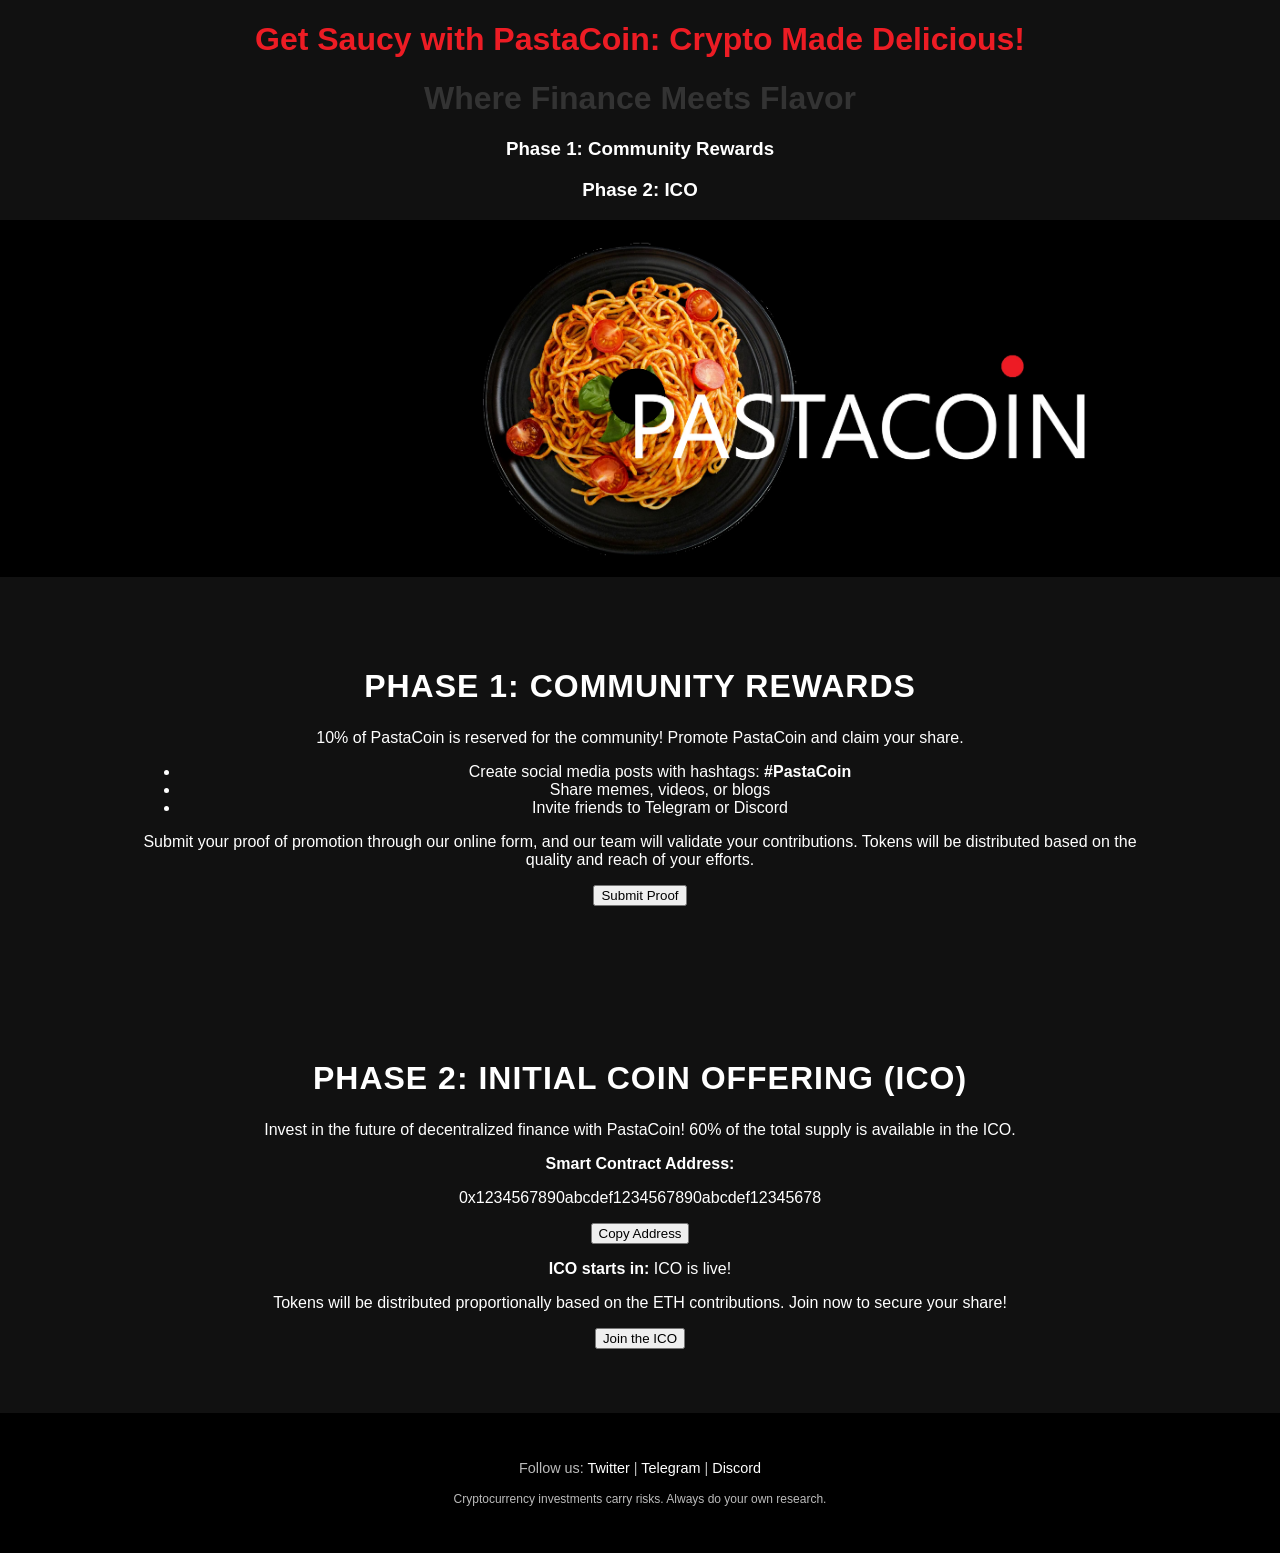
==== index.html @ d82b3928 "Add files via upload" ====
<!DOCTYPE html>
<html lang="en">
<head>
    <meta charset="UTF-8">
    <meta name="viewport" content="width=device-width, initial-scale=1.0">
    <title>PastaCoin | The Future of Decentralized Finance</title>
    <link rel="stylesheet" href="styles.css">
</head>
<body>
    <header class="header">
        <div class="container">
            <h1 style="color:#ED1C24;">Get Saucy with PastaCoin: Crypto Made Delicious!</h1>
            <h1 style="color:#333333;">Where Finance Meets Flavor</h1>
            <a href="#phase1" class="btn"><h3>Phase 1: Community Rewards</h3></a>
            <a href="#phase2" class="btn"><h3>Phase 2: ICO</h3></a>
        </div>
    </header>
<div class="banner">
  <img src="banner3.jpg" alt="Pastacoin Banner">
</div>
    <section id="phase1" class="phase">
        <div class="container">
            <h2>Phase 1: Community Rewards</h2>
            <p>10% of PastaCoin is reserved for the community! Promote PastaCoin and claim your share.</p>
            <ul>
                <li>Create social media posts with hashtags: <strong>#PastaCoin</strong></li>
                <li>Share memes, videos, or blogs</li>
                <li>Invite friends to Telegram or Discord</li>
            </ul>
            <p>Submit your proof of promotion through our online form, and our team will validate your contributions. Tokens will be distributed based on the quality and reach of your efforts.</p>
            <button class="btn" id="open-form-btn">Submit Proof</button>
<!-- Pop-Up Container -->
<div id="google-form-popup" class="popup hidden">
    <div class="popup-content">
        <span id="close-popup-btn" class="close-btn">&times;</span>
        <h2>Submit Your Promotion Proof</h2>
        <iframe 
            src="https://docs.google.com/forms/d/e/1FAIpQLSet8_Na9AARoJIRVcFa6dESb9UaoMEPjIGQtwYwwEO2Yz_DMg/viewform?usp=header" 
            width="100%" 
            height="500px" 
            frameborder="0" 
            marginheight="0" 
            marginwidth="0">
        Loading…
        </iframe>
    </div>
        </div>
    </section>

    <section id="phase2" class="phase">
        <div class="container">
            <h2>Phase 2: Initial Coin Offering (ICO)</h2>
            <p>Invest in the future of decentralized finance with PastaCoin! 60% of the total supply is available in the ICO.</p>
            <div class="ico-info">
                <p><strong>Smart Contract Address:</strong></p>
                <p id="contract-address" class="contract-address">0x1234567890abcdef1234567890abcdef12345678</p>
                <button class="btn" id="copy-btn">Copy Address</button>
            </div>
            <div class="countdown">
                <p><strong>ICO starts in:</strong> <span id="countdown-timer">00:00:00</span></p>
            </div>
            <p>Tokens will be distributed proportionally based on the ETH contributions. Join now to secure your share!</p>
            <button class="btn">Join the ICO</button>
        </div>
    </section>

    <footer class="footer">
        <div class="container">
            <p>Follow us: <a href="#">Twitter</a> | <a href="#">Telegram</a> | <a href="#">Discord</a></p>
            <p><small>Cryptocurrency investments carry risks. Always do your own research.</small></p>
        </div>
    </footer>

    <script src="script.js"></script>
</body>
</html>
---- styles.css ----
body {
  margin: 0;
  padding: 0;
  font-family: 'Segoe UI', sans-serif;
  color: #fff;
  background: #111;
  text-align: center; /* Nieuwe regel: Hierdoor staat alle tekst standaard gecentreerd */
}

a {
  text-decoration: none;
  color: #fff;
}

.hero {
  position: relative;
  height: 100vh;
  width: 100%;
  background: linear-gradient(-45deg, #222, #4e0000, #000000, #222);
  background-size: 400% 400%;
  animation: gradient 15s ease infinite;
  display: flex;
  flex-direction: column;
  justify-content: center;
  align-items: center;
  text-align: center;
  padding: 0 1.5rem;
}

@keyframes gradient {
  0% {background-position: 0% 50%;}
  50% {background-position: 100% 50%;}
  100% {background-position: 0% 50%;}
}

nav {
  position: absolute;
  top: 0;
  width: 100%;
  padding: 1rem 2rem;
  display: flex;
  justify-content: space-between;
  align-items: center;
}

.logo {
  font-size: 1.5rem;
  font-weight: 700;
  text-transform: uppercase;
  letter-spacing: 2px;
}

.nav-links {
  list-style: none;
  display: flex;
  gap: 1.5rem;
}

.nav-links li {
  font-size: 1rem;
}

.cta-button {
  background: #e60023;
  padding: 0.5rem 1rem;
  border-radius: 30px;
  font-weight: 700;
}

.hero-content h1 {
  font-size: 3rem;
  margin-bottom: 1rem;
  letter-spacing: 2px;
}

.hero-content p {
  font-size: 1.2rem;
  line-height: 1.5;
  max-width: 600px;
  margin: 0 auto 2rem auto;
}

.primary-button {
  background: #e60023;
  padding: 0.8rem 2rem;
  border-radius: 30px;
  font-weight: 700;
  font-size: 1rem;
}

.scroll-down {
  position: absolute;
  bottom: 2rem;
  font-size: 2rem;
  animation: bounce 2s infinite;
  cursor: pointer;
}

@keyframes bounce {
  0%, 100% { transform: translateY(0); }
  50% { transform: translateY(10px); }
}

section {
  padding: 4rem 2rem;
  max-width: 1000px;
  margin: 0 auto;
}

h2 {
  font-size: 2rem;
  margin-bottom: 1.5rem;
  text-align: center;
  text-transform: uppercase;
  letter-spacing: 1px;
}

.about p {
  font-size: 1.1rem;
  line-height: 1.7;
  text-align: center;
  max-width: 700px;
  margin: 0 auto;
}

.tokenomics-grid {
  display: grid;
  grid-template-columns: repeat(auto-fit, minmax(200px,1fr));
  gap: 2rem;
  margin-top: 2rem;
}

.token-box {
  background: #222;
  padding: 2rem;
  border-radius: 10px;
  text-align: center;
}

.token-box h3 {
  font-size: 1.2rem;
  margin-bottom: 1rem;
}

.roadmap ul {
  list-style: none;
  padding: 0;
}

.roadmap li {
  background: #222;
  margin-bottom: 1rem;
  padding: 1rem;
  border-radius: 8px;
  font-size: 1.1rem;
}

.roadmap li span {
  font-weight: 700;
  color: #e60023;
  margin-right: 0.5rem;
}

.community p {
  font-size: 1.1rem;
  line-height: 1.7;
  text-align: center;
  max-width: 700px;
  margin: 0 auto 2rem auto;
}

.community-links {
  display: flex;
  justify-content: center;
  gap: 1.5rem;
}

.social-link {
  background: #e60023;
  padding: 0.8rem 1.5rem;
  border-radius: 30px;
  font-weight: 700;
  text-transform: uppercase;
  transition: background 0.3s;
}

.social-link:hover {
  background: #ff2f4a;
}

footer {
  text-align: center;
  padding: 2rem;
  font-size: 0.9rem;
  color: #bbb;
  background: #000;
}

.banner img {
  width: 100%;
  height: auto;
  display: block;
}
.popup {
    position: fixed;
    top: 0;
    left: 0;
    width: 100%;
    height: 100%;
    background-color: rgba(0, 0, 0, 0.8);
    display: flex;
    justify-content: center;
    align-items: center;
    z-index: 1000;
}

.popup.hidden {
    display: none;
}

/* Pop-Up Content */
.popup-content {
    background: #fff;
    padding: 20px;
    border-radius: 8px;
    width: 90%;
    max-width: 600px;
    text-align: center;
    position: relative;
}

.popup-content h2 {
    margin-bottom: 20px;
    font-size: 1.5rem;
}

/* Close Button */
.close-btn {
    position: absolute;
    top: 10px;
    right: 10px;
    font-size: 1.5rem;
    font-weight: bold;
    color: #333;
    cursor: pointer;
}
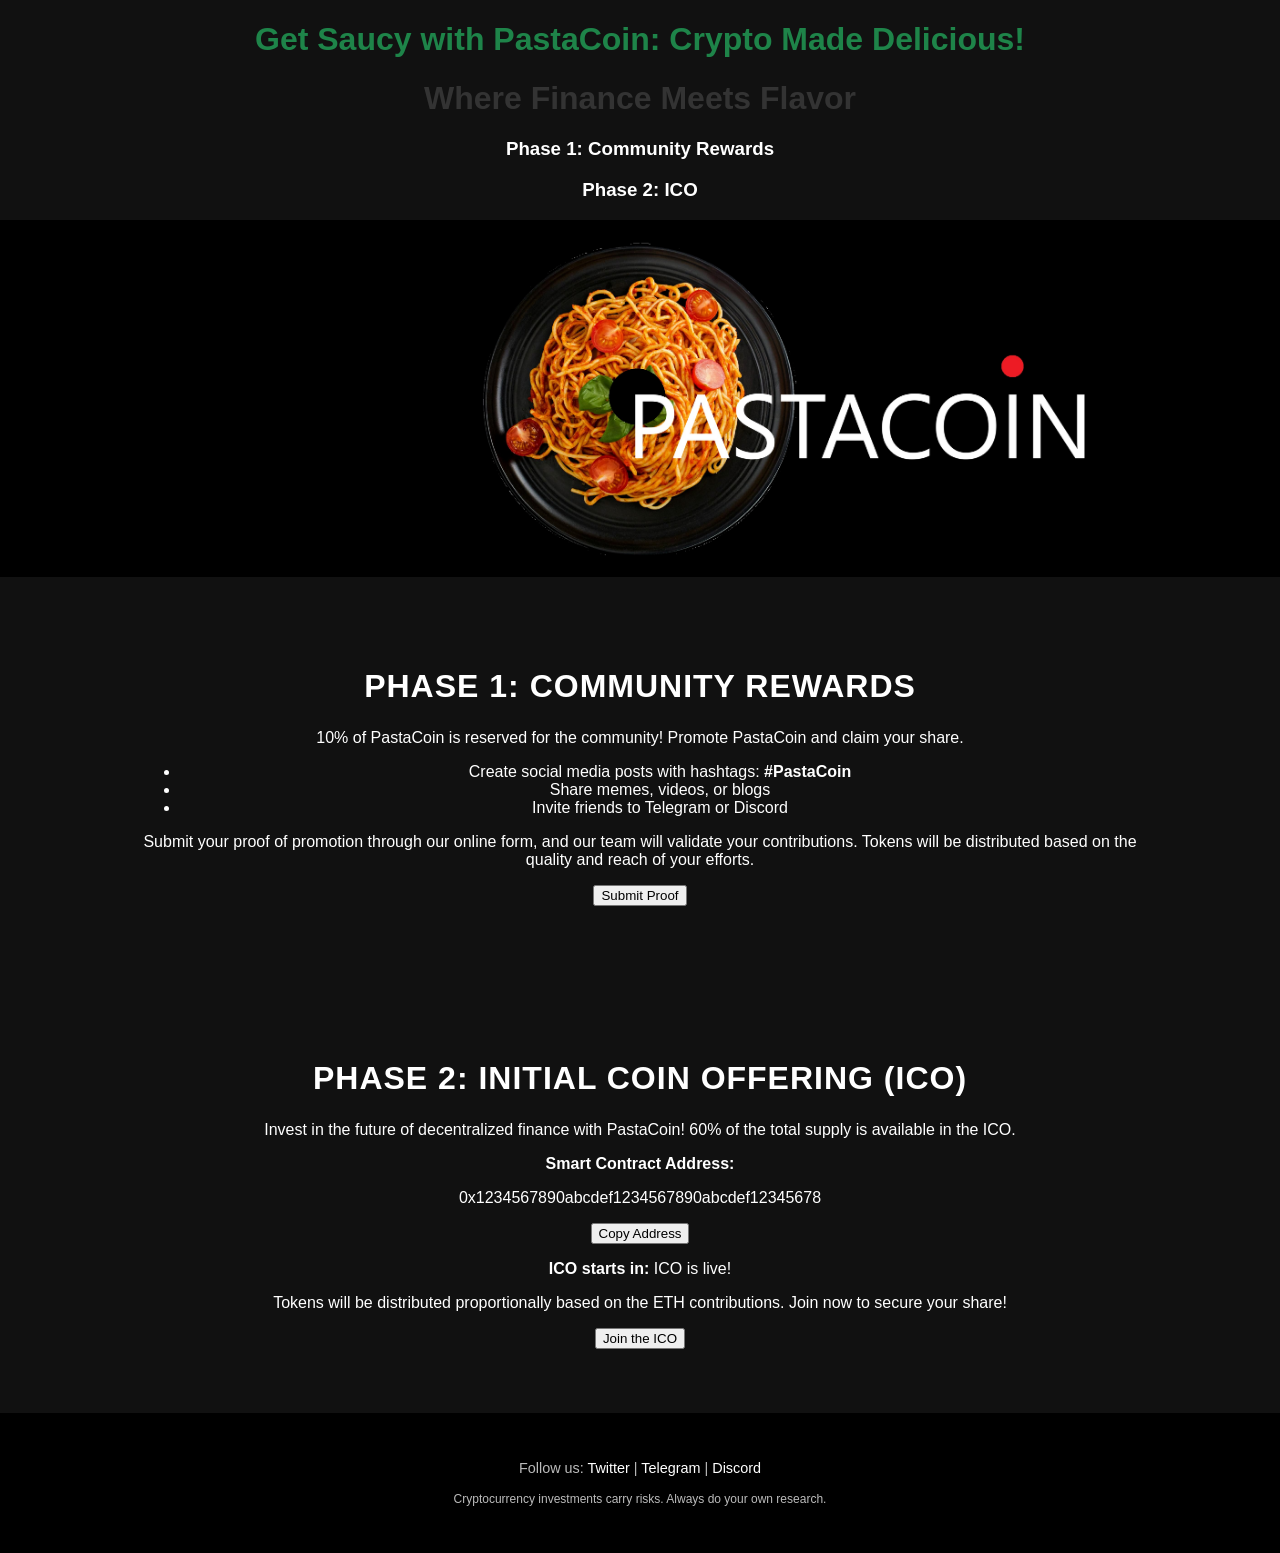
==== commit 87422a58: "Update index.html" ====
--- a/index.html
+++ b/index.html
@@ -9,7 +9,7 @@
 <body>
     <header class="header">
         <div class="container">
-            <h1 style="color:#ED1C24;">Get Saucy with PastaCoin: Crypto Made Delicious!</h1>
+            <h1 style="color:#1e8449;">Get Saucy with PastaCoin: Crypto Made Delicious!</h1>
             <h1 style="color:#333333;">Where Finance Meets Flavor</h1>
             <a href="#phase1" class="btn"><h3>Phase 1: Community Rewards</h3></a>
             <a href="#phase2" class="btn"><h3>Phase 2: ICO</h3></a>
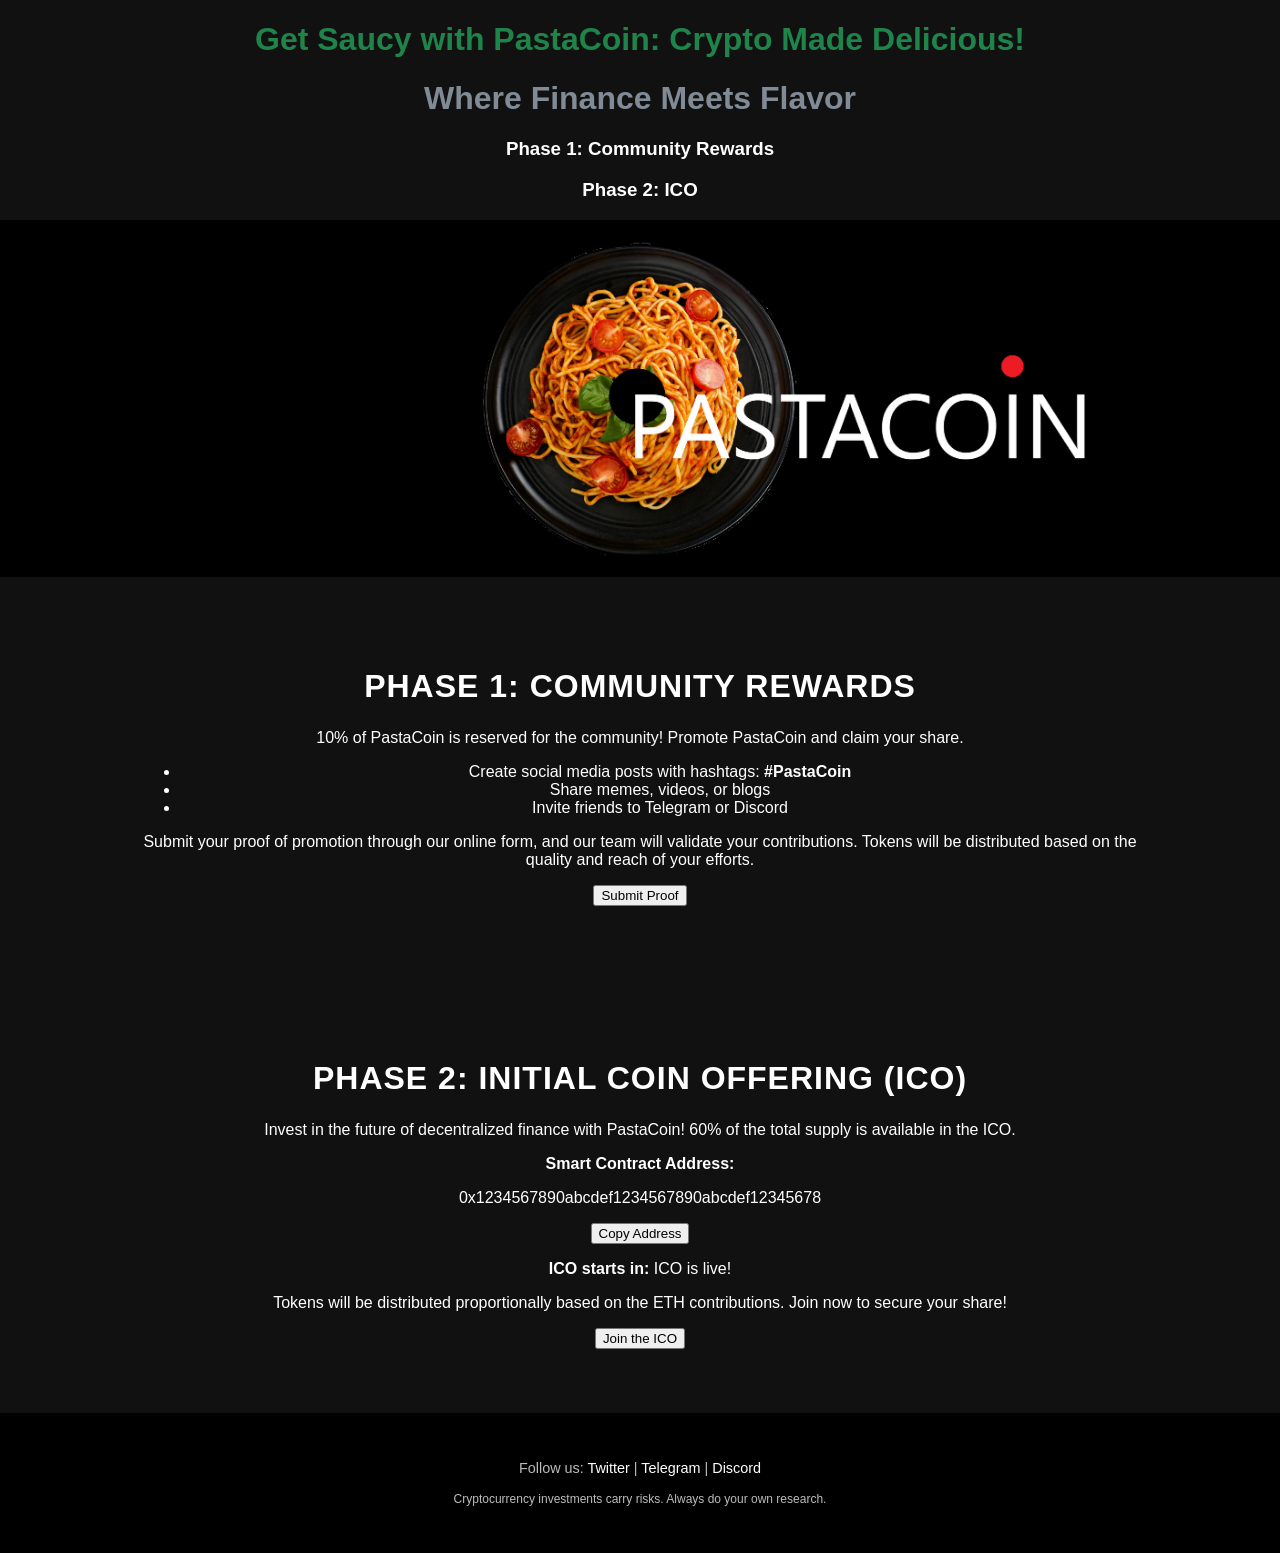
==== commit bae80eca: "Update index.html" ====
--- a/index.html
+++ b/index.html
@@ -10,7 +10,7 @@
     <header class="header">
         <div class="container">
             <h1 style="color:#1e8449;">Get Saucy with PastaCoin: Crypto Made Delicious!</h1>
-            <h1 style="color:#333333;">Where Finance Meets Flavor</h1>
+            <h1 style="color:#808b96;">Where Finance Meets Flavor</h1>
             <a href="#phase1" class="btn"><h3>Phase 1: Community Rewards</h3></a>
             <a href="#phase2" class="btn"><h3>Phase 2: ICO</h3></a>
         </div>
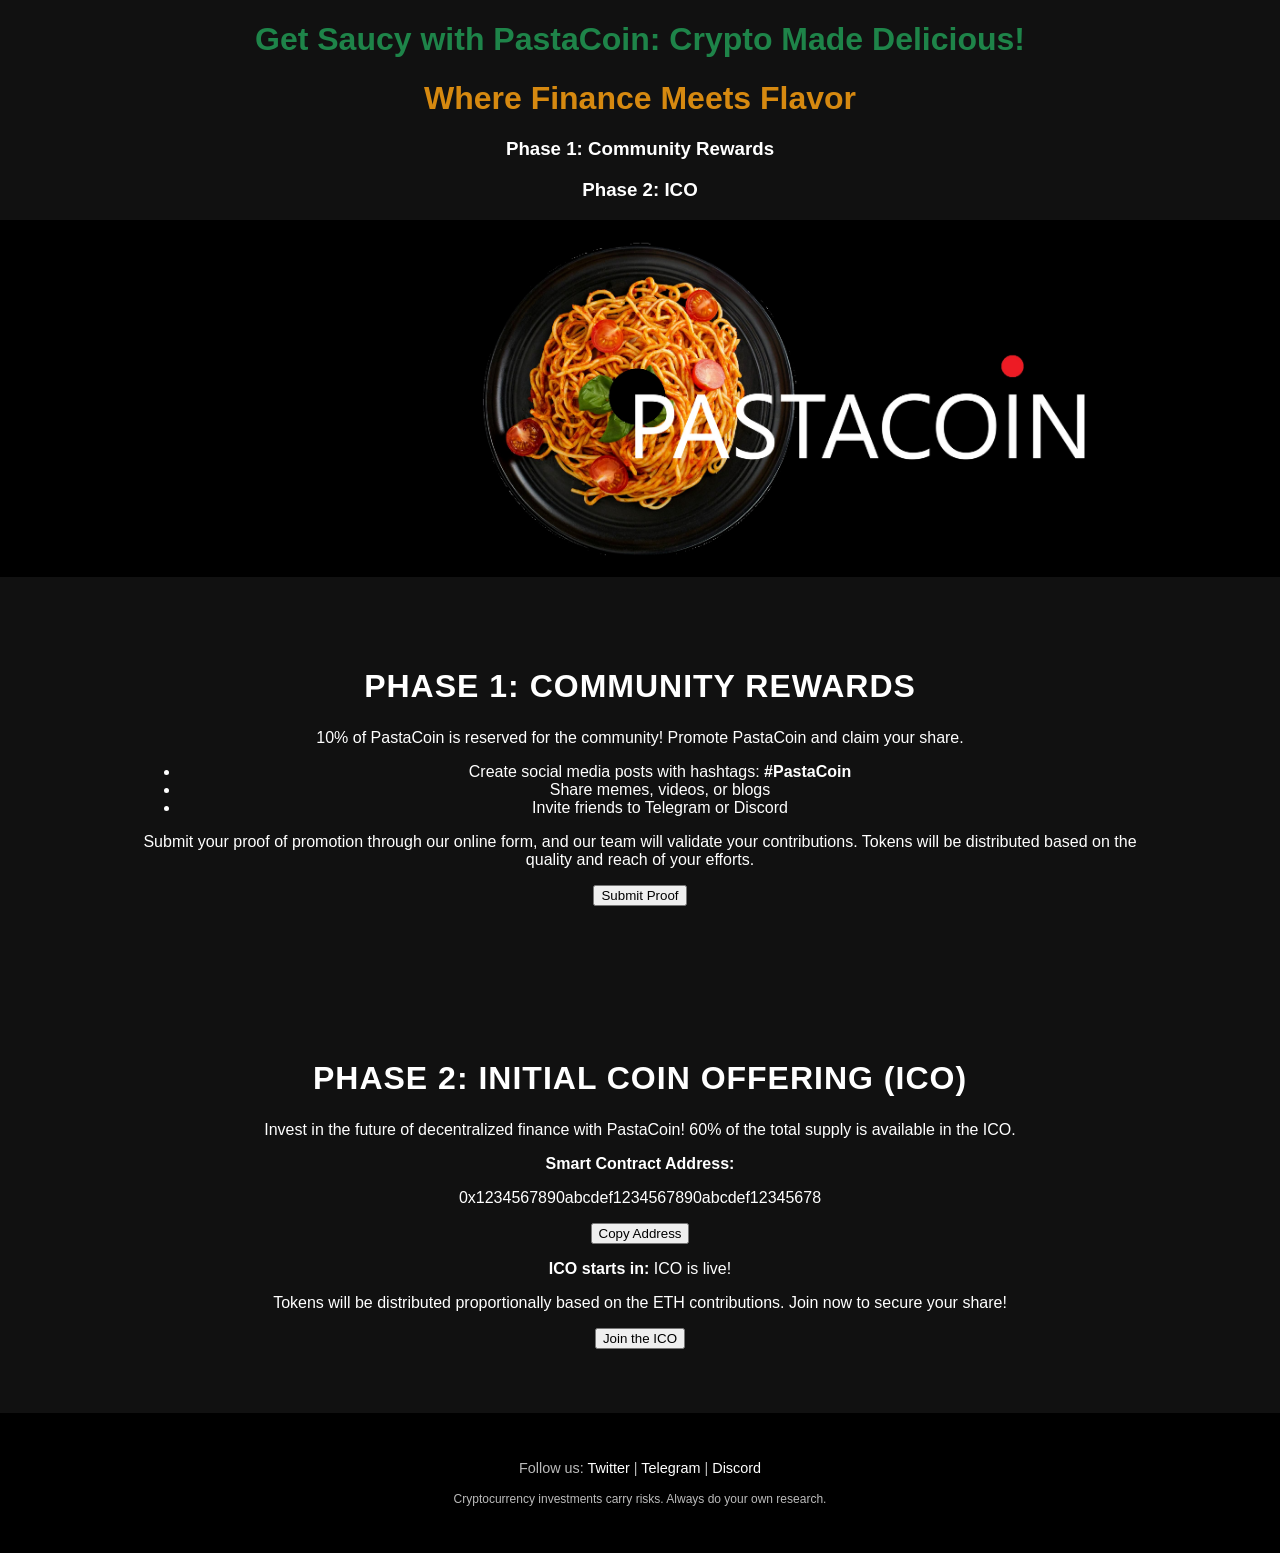
==== commit dfed210f: "Update index.html" ====
--- a/index.html
+++ b/index.html
@@ -10,7 +10,7 @@
     <header class="header">
         <div class="container">
             <h1 style="color:#1e8449;">Get Saucy with PastaCoin: Crypto Made Delicious!</h1>
-            <h1 style="color:#808b96;">Where Finance Meets Flavor</h1>
+            <h1 style="color:#d68910;">Where Finance Meets Flavor</h1>
             <a href="#phase1" class="btn"><h3>Phase 1: Community Rewards</h3></a>
             <a href="#phase2" class="btn"><h3>Phase 2: ICO</h3></a>
         </div>
